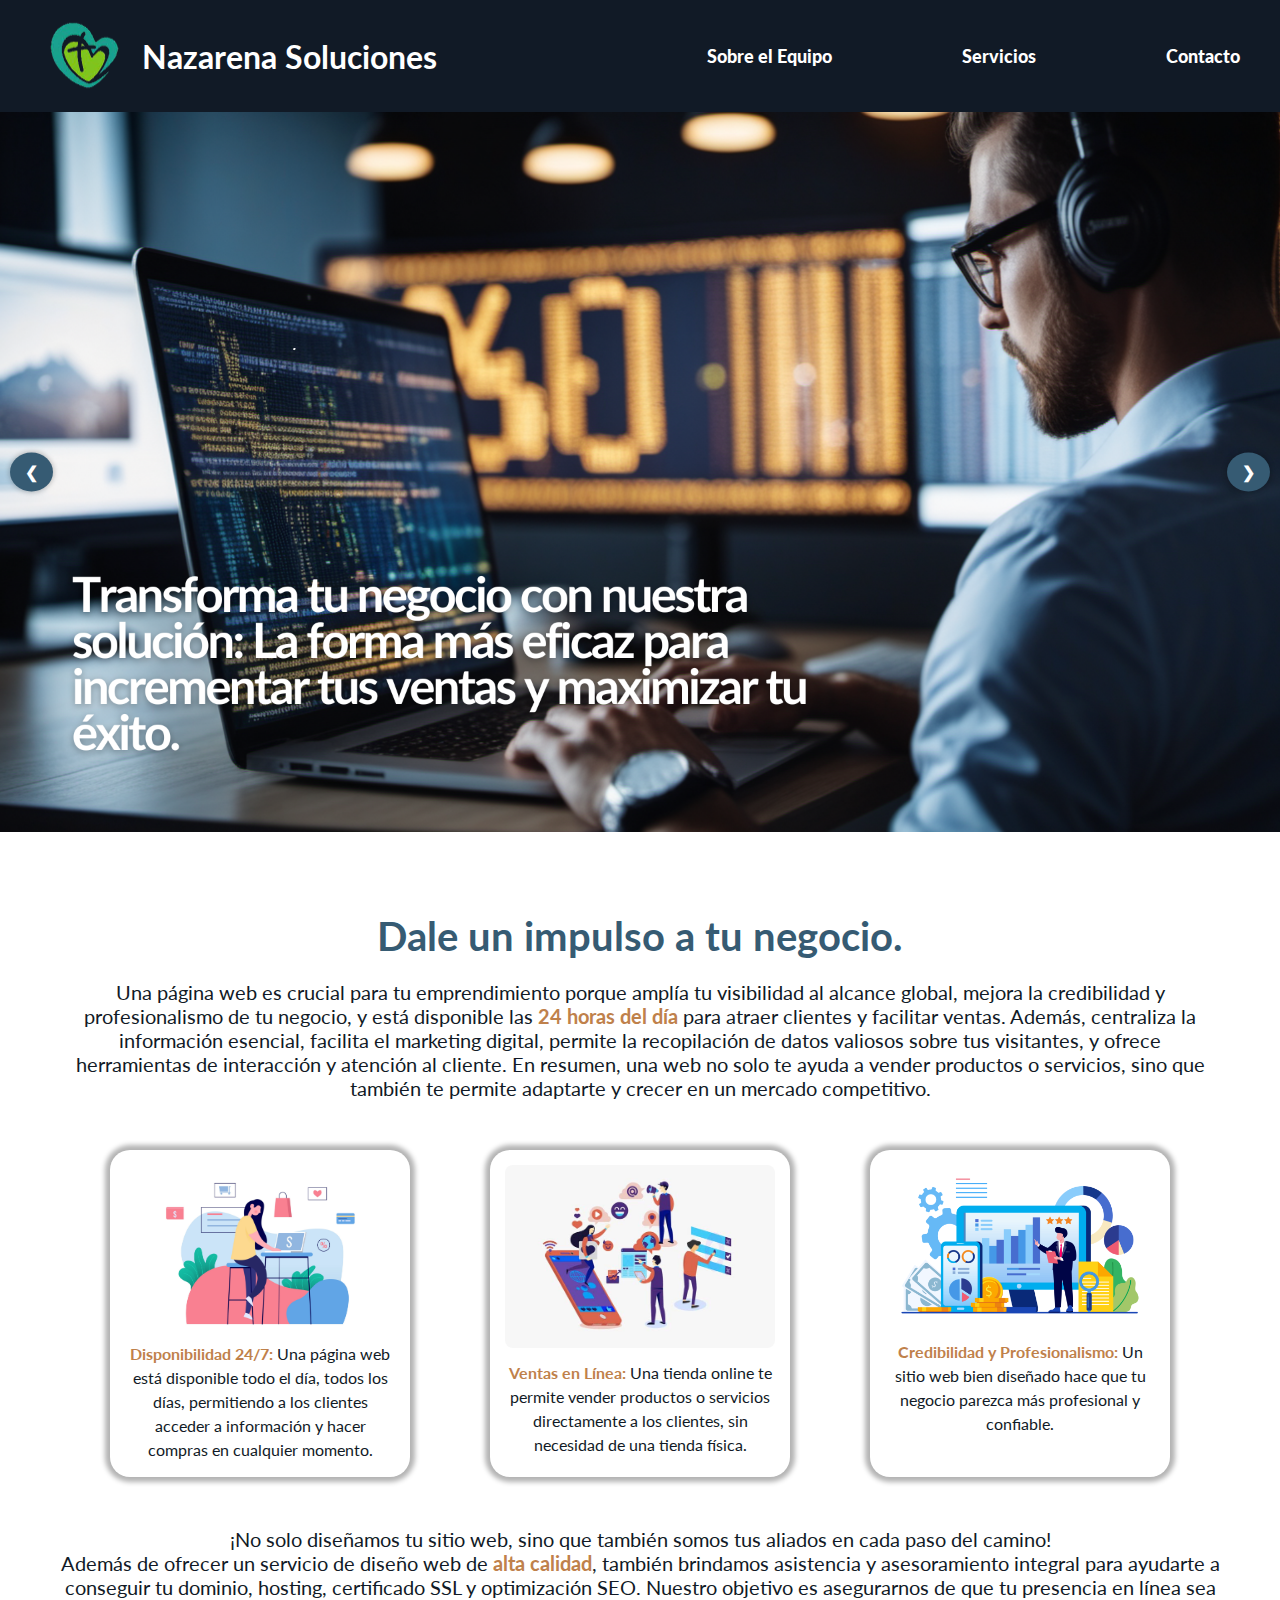
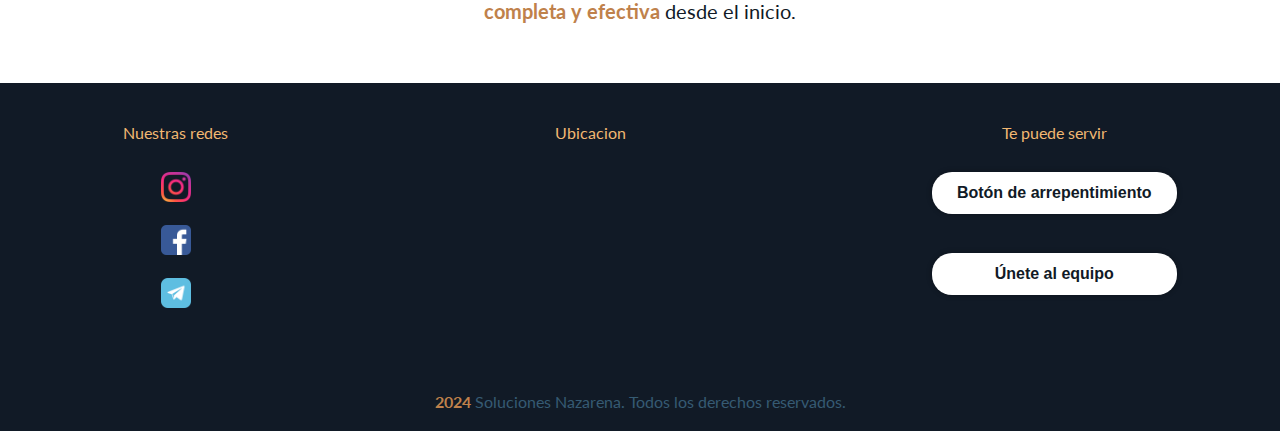
==== index.html @ 6511705c "first" ====
<!DOCTYPE html>
<html lang="en">
<head>
    <meta charset="UTF-8">
    <meta name="viewport" content="width=device-width, initial-scale=1.0">
    <title>Nazarena Soluciones</title>
    <link rel="stylesheet" href="styles/style.css">
    <link rel="stylesheet" href="https://cdnjs.cloudflare.com/ajax/libs/font-awesome/6.0.0-beta3/css/all.min.css">
    <link rel="preconnect" href="https://fonts.googleapis.com">
    <link rel="preconnect" href="https://fonts.gstatic.com" crossorigin>
    <link href="https://fonts.googleapis.com/css2?family=Lato:ital,wght@0,100;0,300;0,400;0,700;0,900;1,100;1,300;1,400;1,700;1,900&display=swap" rel="stylesheet">
</head>
<body>
    <header class="header-page">
        <div class="logo">
            <img class="img-logo" src="assets/icons/output-onlinepngtools.png" alt="">
            <a class="title-logo" href="index.html">
                <h1>Nazarena Soluciones</h1>
            </a>
        </div>
        <nav class="navbar">
            <ul class="list-navbar">
                <li class="item-list-navbar">
                    <a href="pages/about-us.html">Sobre el Equipo</a>
                </li>
                <li class="item-list-navbar">
                    <a href="pages/services.html">Servicios</a>
                </li>
                <li class="item-list-navbar">
                    <a href="pages/contact.html">Contacto</a>
                </li>
            </ul>
        </nav>
    </header>
    <main>
        <div class="carousel">
            <div class="carousel-images">
                <img src="assets/imgs/1carousel.png" alt="Imagen 1">
                <img src="assets/imgs/2carousel.png" alt="Imagen 2">
                <img src="assets/imgs/3carousel.png" alt="Imagen 3">
            </div>
            <button class="prev" onclick="moveSlide(-1)">&#10094;</button>
            <button class="next" onclick="moveSlide(1)">&#10095;</button>
        </div>
        <section class="info-side">
            <h2 class="info-title">Dale un impulso a tu negocio.</h2>
            <p class="description-info">Una página web es crucial para tu emprendimiento porque amplía tu visibilidad al alcance global, mejora la credibilidad y profesionalismo de tu negocio, y está disponible las <span class="text-valor">24 horas del día</span> para atraer clientes y facilitar ventas. Además, centraliza la información esencial, facilita el marketing digital, permite la recopilación de datos valiosos sobre tus visitantes, y ofrece herramientas de interacción y atención al cliente. En resumen, una web no solo te ayuda a vender productos o servicios, sino que también te permite adaptarte y crecer en un mercado competitivo.</p>
            <div class="card-container">
                <div class="card-info">
                    <img class="img-info" src="assets/imgs/icono24.jpg" alt="Codigo html">
                    <p><span class="text-valor">Disponibilidad 24/7:</span> Una página web está disponible todo el día, todos los días, permitiendo a los clientes acceder a información y hacer compras en cualquier momento.</p>
                </div>
                <div class="card-info">
                    <img class="img-info" src="assets/imgs/iconoonline.jpg" alt="Estilos css">
                    <p><span class="text-valor">Ventas en Línea:</span> Una tienda online te permite vender productos o servicios directamente a los clientes, sin necesidad de una tienda física.</p>
                </div>
                <div class="card-info">
                    <img class="img-info" src="assets/imgs/iconoprof.png" alt="Funcionalidades">
                    <p><span class="text-valor">Credibilidad y Profesionalismo:</span> Un sitio web bien diseñado hace que tu negocio parezca más profesional y confiable.</p>
                </div>
            </div>
            <p class="description-info other-info">¡No solo diseñamos tu sitio web, sino que también somos tus aliados en cada paso del camino! <br> Además de ofrecer un servicio de diseño web de <span class="text-valor">alta calidad</span>, también brindamos asistencia y asesoramiento integral para ayudarte a conseguir tu dominio, hosting, certificado SSL y optimización SEO. Nuestro objetivo es asegurarnos de que tu presencia en línea sea <span class="text-valor">completa y efectiva</span> desde el inicio.</p>
        </section>
    </main>
    <footer class="footer-page">
        <div class="footer-container">
            <ul class="list-footer">
                <li class="list-item-footer list-query">
                    <p class="our-webs">Nuestras redes</p>
                    <div class="list-special">
                        <i class="icon-redes">
                            <a href="https://www.instagram.com" target="_blank">
                            <img class="icon-img" src="./assets/icons/1298747_instagram_brand_logo_social media_icon.png" alt="Instagram" />
                            </a>
                        </i>
                        <i class="icon-redes">
                            <a href="https://www.facebook.com" target="_blank">
                            <img class="icon-img" src="./assets/icons/4102573_applications_facebook_media_social_icon.png" alt="Facebook" />
                            </a>
                        </i>
                        <i class="icon-redes">
                            <a href="https://telegram.org" target="_blank">
                            <img class="icon-img" src="./assets/icons/2609571_chat_media_social_telegram_icon.png" alt="Telegram" />
                            </a>
                        </i>
                    </div>
                </li>
                <li class="list-item-footer">
                    <p>Ubicacion</p>
                    <iframe src="https://www.google.com/maps/embed?pb=!1m14!1m8!1m3!1d13103.807642523027!2d-58.2854194!3d-34.8071517!3m2!1i1024!2i768!4f13.1!3m3!1m2!1s0x95a32be0dcbcda1f%3A0x1e990c2d30fa0348!2sLa%20Nazarena%2C%20Centro%20de%20Desarrollo%20Humano!5e0!3m2!1ses-419!2sar!4v1726162900523!5m2!1ses-419!2sar" width="350" height="200" allowfullscreen="" loading="lazy" referrerpolicy="no-referrer-when-downgrade" style="border-radius: 20px; border-style: none;"></iframe>
                </li>
                <li class="list-item-footer">
                    <p>Te puede servir</p>
                    <button id="open-modal">Botón de arrepentimiento</button><br>
                    <button id="open-cv-modal">Únete al equipo</button>
                    <div id="modal" class="modal">
                        <div class="modal-content">
                            <span class="close">&times;</span>
                            <h2 class="btn-form-title">Contáctanos</h2>
                            <form id="contact-form-btn">
                                <label for="email">Email:</label>
                                <input type="email" id="email" name="email" required>
                                <label for="message">Mensaje:</label>
                                <textarea id="message" name="message" required></textarea>
                                <button type="submit">Enviar</button>
                            </form>
                        </div>
                    </div>
                    <div id="cv-modal" class="modal">
                        <div class="modal-content">
                            <span class="close">&times;</span>
                            <h2 class="btn-form-title">¡Súmate!</h2>
                            <form id="contact-form-btn">
                                <label for="email">Email:</label>
                                <input type="email" id="cv-email" name="email" required>
                                <label for="upload">Cargar Currículum:</label>
                                <input type="file" id="upload" name="cv-upload" accept=".pdf,.doc,.docx" required>
                                <button type="submit">Enviar</button>
                            </form>
                        </div>
                    </div>
                </li>
            </ul>
            <p class="copyright"><span class="text-valor">2024</span> Soluciones Nazarena. Todos los derechos reservados.</p>
        </div>
    </footer>
    <script src="js/script.js"></script>
</body>
</html>
---- styles/style.css ----
:root {
  --color1: #111A26;
  --color2: #365B73;
  --color3: #F2B872;
  --color4: #BF814B;
  --color5: #FFF;
  --color6: #000;
}

* {
  margin: 0;
  padding: 0;
  box-sizing: border-box;
}

body {
  font-family: "Lato", sans-serif;
  background-color: var(--color5);
  width: 100%;
}

.header-page {
  background-color: var(--color1);
}

.footer-page {
  background-color: var(--color1);
}

.header-page {
  display: flex;
  justify-content: space-between;
  padding: 20px;
  padding-bottom: 0;
  padding-top: 0;
}

.logo {
  display: flex;
  align-items: center;
}

.logo a {
  color: var(--color5);
  text-decoration: none;
  font-weight: 900;
  transition: color 0.3s ease;
}
.logo a:hover {
  color: var(--color3);
}

.img-logo {
  width: 7em;
  height: 7em;
  margin-left: 10px;
}

.navbar {
  display: flex;
  align-items: center;
}

.list-navbar {
  display: flex;
  gap: 90px;
  list-style-type: none;
  width: 100%;
}

.list-navbar a {
  text-decoration: none;
  color: var(--color5);
  font-weight: 900;
  padding: 10px 20px;
  transition: color 0.3s ease;
  font-size: large;
  display: flex;
}
.list-navbar a:hover {
  color: var(--color4);
}

.carousel {
  position: relative;
  margin: auto;
  overflow: hidden;
  width: 100%;
}

.carousel-images {
  display: flex;
  transition: transform 0.5s ease-in-out;
  width: 100%;
}

.carousel-images img {
  width: 100%;
  flex-shrink: 0;
  object-fit: cover;
  height: auto;
}

.carousel button {
  position: absolute;
  top: 50%;
  background-color: var(--color2);
  color: var(--color5);
  border: none;
  border-radius: 50%;
  cursor: pointer;
  padding: 10px 15px;
  transform: translateY(-50%);
  transition: transform 0.3s ease;
  transition: background-color 0.3s ease;
}
.carousel button:hover {
  transform: scale(1.1) translateY(-5px);
  background-color: var(--color3);
}

.prev {
  left: 10px;
}

.next {
  right: 10px;
}

.info-side {
  background-color: var(--color5);
  padding: 30px;
  margin: 30px;
}

.info-side h2, h2 {
  color: var(--color2);
  text-align: center;
  margin: 20px 0;
  font-size: 40px;
}
.info-side p {
  text-align: center;
  color: var(--color1);
}

.other-info {
  margin-top: 30px
}

.card-container {
  display: flex;
  flex-wrap: wrap;
  gap: 20px;
  padding: 20px;
  justify-content: space-around;
}

.card-info {
  background-color: var(--color5);
  max-width: 300px;
  padding: 15px;
  text-align: center;
  transition: transform 0.3s ease, box-shadow 0.3s ease;
  box-shadow: 0px 0px 5px 5px rgba(0, 0, 0, 0.3);
  border: 0px solid var(--color2);
  border-radius: 20px;
  margin-top: 30px;
}

.card-info:hover {
  transform: translateY(-5px);
}

.img-info {
  width: 100%;
  height: auto;
  border-radius: 8px;
  margin-bottom: 10px;
  border: none;
  
}

.card-info p {
  font-size: 16px;
  color: var(--color1);
  line-height: 1.5;
}

.description-info {
  font-size: 20px;
  text-align: center;
}

.text-valor {
  color: var(--color4);
  font-weight: 700;
}

.footer-page {
  padding: 20px;
}

.list-footer {
  display: flex;
  justify-content: space-around;
  align-items: flex-start;
}

.list-item-footer a {
  color: var(--color5);
  text-decoration: none;
  margin: 5px;
}

.list-item-footer p, .our-webs {
  color: var(--color3);
  margin: 20px;
}

.list-item-footer {
  list-style-type: none;
  text-align: center;
  display: flex;
  flex-direction: column;
  gap: 10px;
  align-items: stretch;
}
.copyright {
  text-align: center;
  margin-top: 20px;
  color: var(--color2);
}
.icon-img {
  width: 30px;
  height: 30px;
}


/* About Us */
.nosotros {
  margin: 30px;

  }
  
  .titulo-about {
    text-align: center;
    margin: 20px 0;
    font-size: 40px;
    margin-top: 20px;
    margin-bottom: 0;
  }
  
  .pessoas {
    padding: 30px;
  }
  .mision {
    display: flex;
    text-align: center;
    justify-content: center;
    flex-direction: column;
    padding: 20px;
  }

.mision-imagen {
  width: 90%;
  border-radius: 20px;
  object-fit: cover;
  height: 300px;
}
  .card-persona {   
    display: flex;
    text-align: center;
    align-items: center;
  }
  .card2 {
    flex-direction: row-reverse;
  }
  .sobre-mi {
   margin: 20px;
   padding: 20px;
   font-size: 20px;
   align-content: center;
  }
  .parrafo-mision {
    text-align: center;
    font-size: 20px;
  }
  .fragmento {
    padding: 20px;
  }
  .foto {
    border-radius: 50%;
    height: 200px;
    width: 200px;
    box-shadow: 0px 0px 5px 5px rgba(0, 0, 0, 0.3);
    border: 2px solid var(--color2);
    margin-right: 20px;
    margin-left: 20px;
}

.others {
  padding: 0;
  margin: 0;
}

.nombre {
  color: var(--color1);
  margin-top: 15px;
  font-size: 25px;
}
.edad-about {
  font-size: 20px;
}


*.cubo-contacto {
  display: flex;
  margin: 30px;
  align-content: center;
  align-items: center;
}

.box-especificaciones {
 width: 50%;
 margin: 20px;
 padding: 40px;
 text-align: center;
}

.box-especificaciones p {
  font-size: 20px;
  line-height: 1.5;
}

.por-elemento {
  display: flex;
  justify-content: center;
}

.box-formulario-de-contacto {
  width: 50%;
  margin-top: 40px;
  line-height: 1.5;
  padding: 20px;
  border-radius: 20px;
  box-shadow: 0px 0px 5px 5px rgba(0, 0, 0, 0.3);
}

.form-group {
  display: flex;
  align-items: center;
  margin-bottom: 8px;
  padding: 5px;
}

.buttonbutt {
  margin: 0 auto;
  text-align: center;
}

label {
  width: 50%;
  font-family: inherit;
}

input {
  width: 50%;
  margin-left: 5px;

}

.iconos-contacto {
  width: 30px;
  height: 30px;
}

.text-message {
  width: 50%;
}

*/



.form-group {
  display: flex;
  flex-direction: column;
  margin-bottom: 20px;
}

label {
  margin-bottom: 5px;
  font-weight: bold;
  color: var(--color1);
}

input[type="text"],
input[type="email"],
input[type="tel"],
textarea {
  padding: 12px;
  border: 1px solid var(--color2);
  border-radius: 10px;
  font-size: 16px;
  transition: border-color 0.3s ease;
}

input[type="text"]:focus,
input[type="email"]:focus,
input[type="tel"]:focus,
textarea:focus {
  border-color: var(--color3);
  outline: none;
}

input[type="file"] {
  margin-top: 5px;
  padding: 5px;
}

.text-message {
  resize: none;
}

.buttonbutt {
  text-align: center;
}

button {
  padding: 12px 25px;
  color: var(--color1);
  background-color: var(--color5);
  border: none;
  border-radius: 20px;
  cursor: pointer;
  font-weight: bold;
  transition: color 0.3s ease, transform 0.3s ease;
  font-size: 16px;
  box-shadow: 0px 0px 5px 1px rgba(0, 0, 0, 0.219);
}

button:hover {
  color: var(--color4);
  transform: translateY(-2px);
}

.list-special {
  display: flex;
  flex-direction: column;
  gap: 20px;
  
}

.content-container {
  display: flex;
  margin: 30px;
  padding: 10px;
  box-shadow: 0px 0px 5px 1px rgba(0, 0, 0, 0.219);
  border-radius: 20px;
  justify-content: center;
}

.gif-serv {
  display: flex;
  max-width: 300px; 
  margin: 20px;
  box-shadow: 0px 0px 5px 1px rgba(0, 0, 0, 0.219);
  border-radius: 20px;
  justify-content: center;
}

.gif-cont {
  display: flex;
  justify-content: center;
}

.title-serv1 {
  text-align: center;
  margin-right: 30px;
}
.title-serv2 {
  text-align: center;
  margin-left: 30px;
}
.serv-class {
  margin: 30px;
  text-align: center;
}
.text-container {
  padding: 10px;
}




@media (max-width: 800px) {
  iframe {
    width: 100%;
 }
 body {
  width: 100%;
 }
 .header-page {
  display: flex;
  flex-wrap: wrap;
 }
 .list-navbar {
  display: flex;
  flex-wrap: wrap;
  gap: 2px;
  justify-content: space-around;
 }
 .logo img{
  width: 60px;
  object-fit: contain;
 }
 .list-footer {
  display: flex;
  flex-direction: column;
  align-items: center;
 }
 .cubo-contacto {
  display: flex;
  flex-direction: column;
 }
 .card-persona {
  display: flex;
  flex-direction: column;
 }
 .header-page {
  display: flex;
  justify-content: center;
 }
 .info-side, .nosotros, .sobre-mi, .fragmento, .mision {
  padding: 0;
  margin: 10px;
 }
 .card-container {
  flex-wrap: wrap;
 }
.list-query {
  display: flex;
}
.list-special {
  flex-direction: row;
}
.description-info {
  text-align: left;
  margin: 30px;
}
.info-side p {
  text-align: left;
}
.box-especificaciones {
  padding: 0;
  width: 100%;
}
.box-formulario-de-contacto {
  width: 100%;
}
.text-contact {
  text-align: left;
}
.btn-form-title {
  font-size: 20px;
}
.modal-content {
  margin: auto;
}
.content-container {
  flex-direction: column;
  align-items: center;
  margin: 10px 5px;
}
.serv-class {
  margin: 5px;
}
.query-cont {
  display: flex;
  flex-direction: column-reverse;
  margin: 5px;
}
.title-serv1, .title-serv2 {
  display: flex;
  text-align: center;
  justify-content: center;
  font-size: 30px;
  margin: 0px;
  margin-bottom: 10px;
}
.gif-serv {
  display: flex;
  justify-content: center;
  margin: 5px;
  width: 100%;
}
.text-container {
  font-size: 15px;
  padding: 10px;
  margin: 5px;
}
}

/*VENTANA BOTONES*/

.modal {
  display: none;
  position: fixed; 
  z-index: 1; 
  left: 0;
  top: 0;
  width: 100%; 
  height: 100%; 
  overflow: auto; 
  background-color: rgba(0, 0, 0, 0.4); 
}

.modal-content {
  background-color: #fefefe;
  margin: 15% auto; 
  padding: 20px;
  border: 1px solid #888;
  width: 50%;
  border-radius: 20px;
}

.btn-form-title {
  margin: 0;
}

#contact-form-btn {
  display: flex;
  flex-direction: column;
  text-align: left;
  margin: 20px;
}

#contact-form-btn button {
  display: flex;
  justify-content: center;
  margin: 20px;
}

.close {
  color: #aaa;
  float: right;
  font-size: 28px;
  font-weight: bold;
}

.close:hover, .close:focus {
  color: black;
  text-decoration: none;
  cursor: pointer;
}
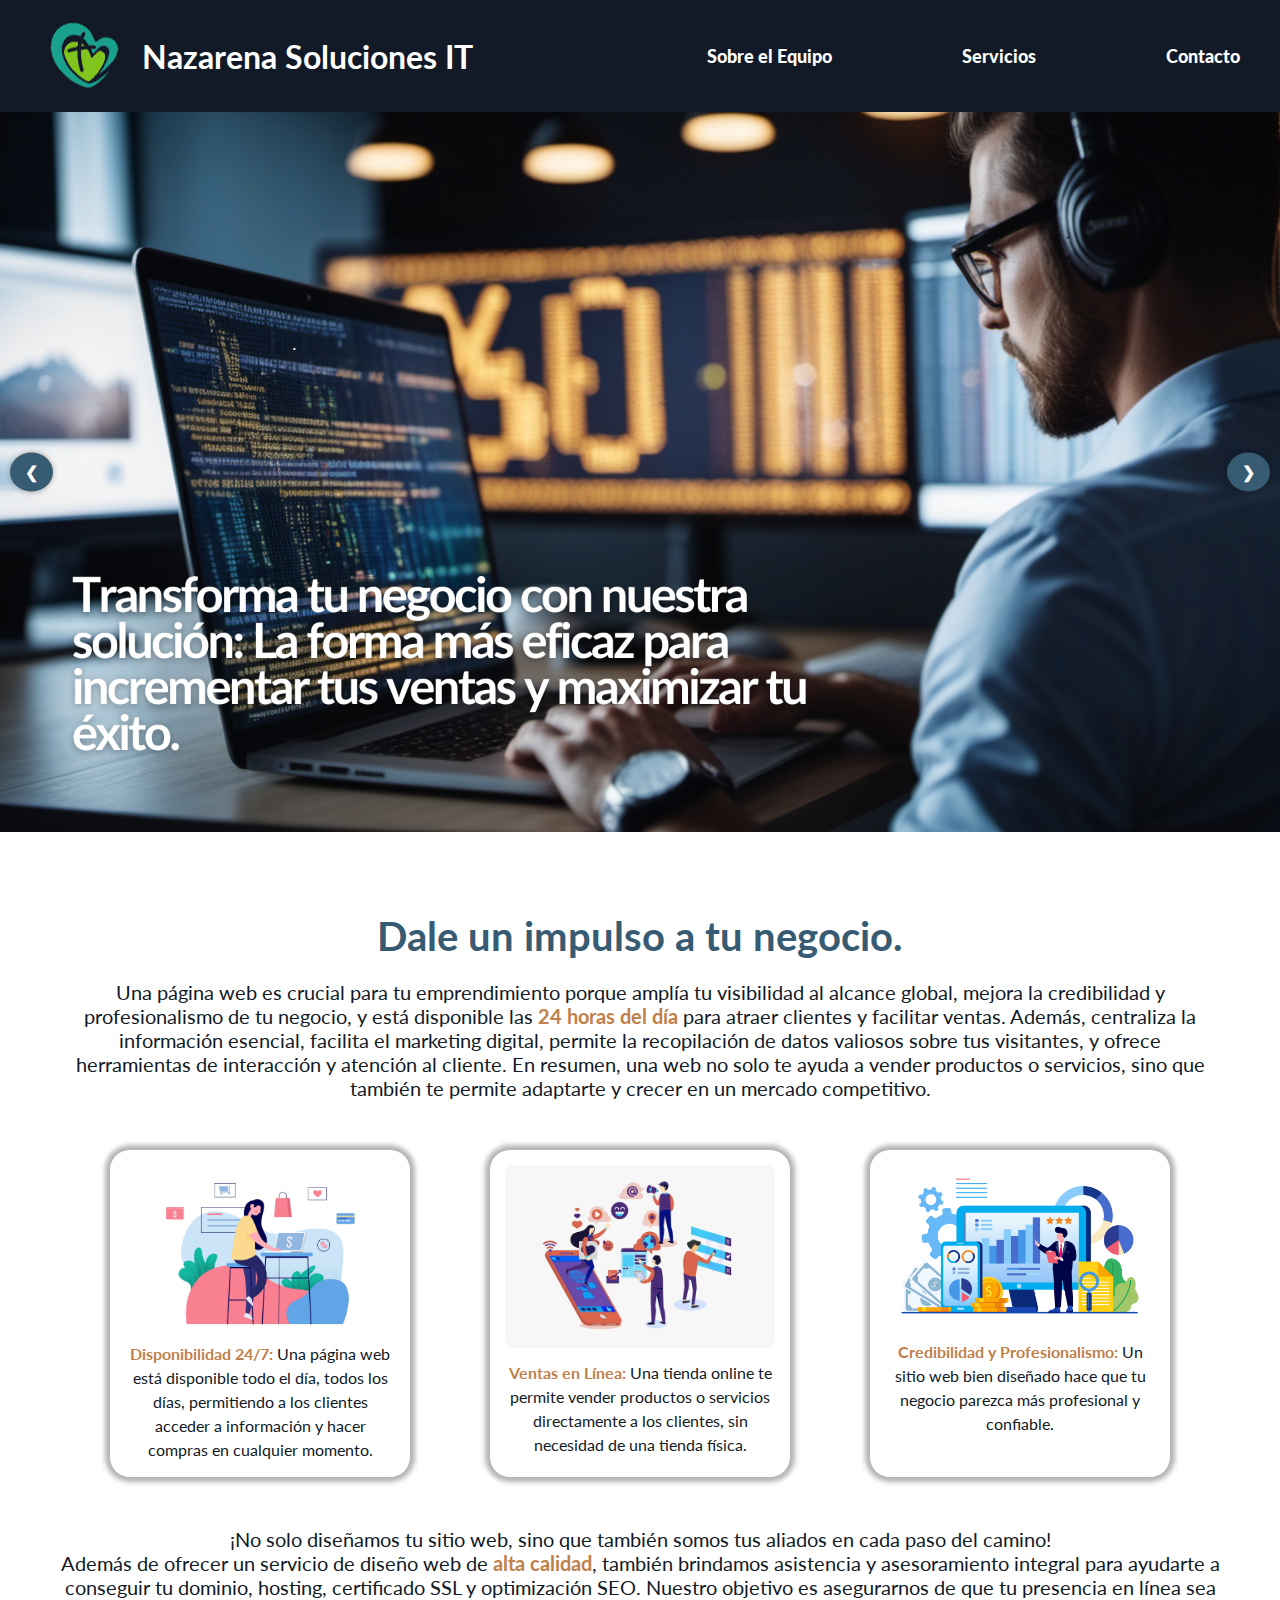
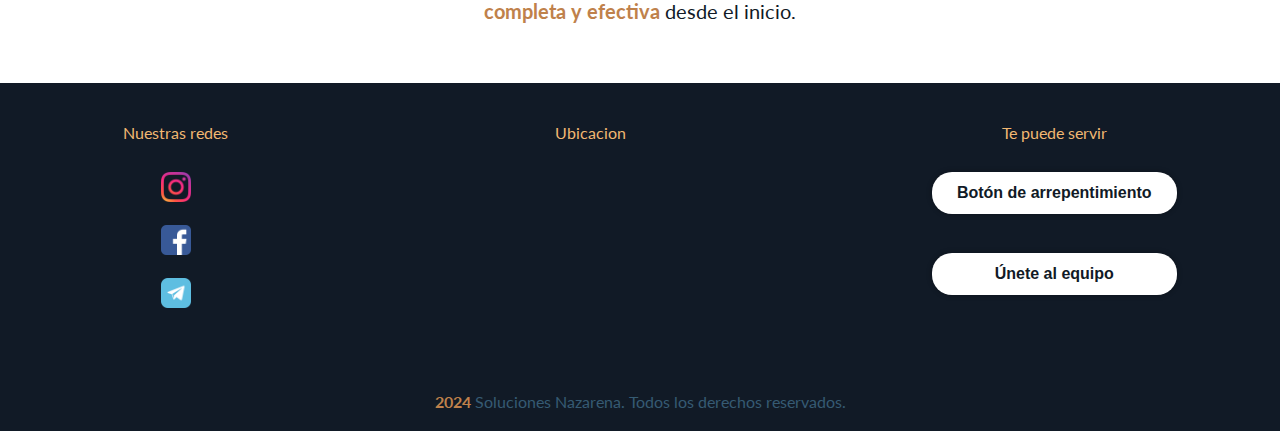
==== commit 3727d06b: "changetest" ====
--- a/index.html
+++ b/index.html
@@ -8,6 +8,7 @@
     <link rel="stylesheet" href="https://cdnjs.cloudflare.com/ajax/libs/font-awesome/6.0.0-beta3/css/all.min.css">
     <link rel="preconnect" href="https://fonts.googleapis.com">
     <link rel="preconnect" href="https://fonts.gstatic.com" crossorigin>
+    <link rel="shortcut icon" href="./assets/icons/output-onlinepngtools.png" type="image/x-icon">
     <link href="https://fonts.googleapis.com/css2?family=Lato:ital,wght@0,100;0,300;0,400;0,700;0,900;1,100;1,300;1,400;1,700;1,900&display=swap" rel="stylesheet">
 </head>
 <body>
@@ -15,7 +16,7 @@
         <div class="logo">
             <img class="img-logo" src="assets/icons/output-onlinepngtools.png" alt="">
             <a class="title-logo" href="index.html">
-                <h1>Nazarena Soluciones</h1>
+                <h1>Nazarena Soluciones IT</h1>
             </a>
         </div>
         <nav class="navbar">
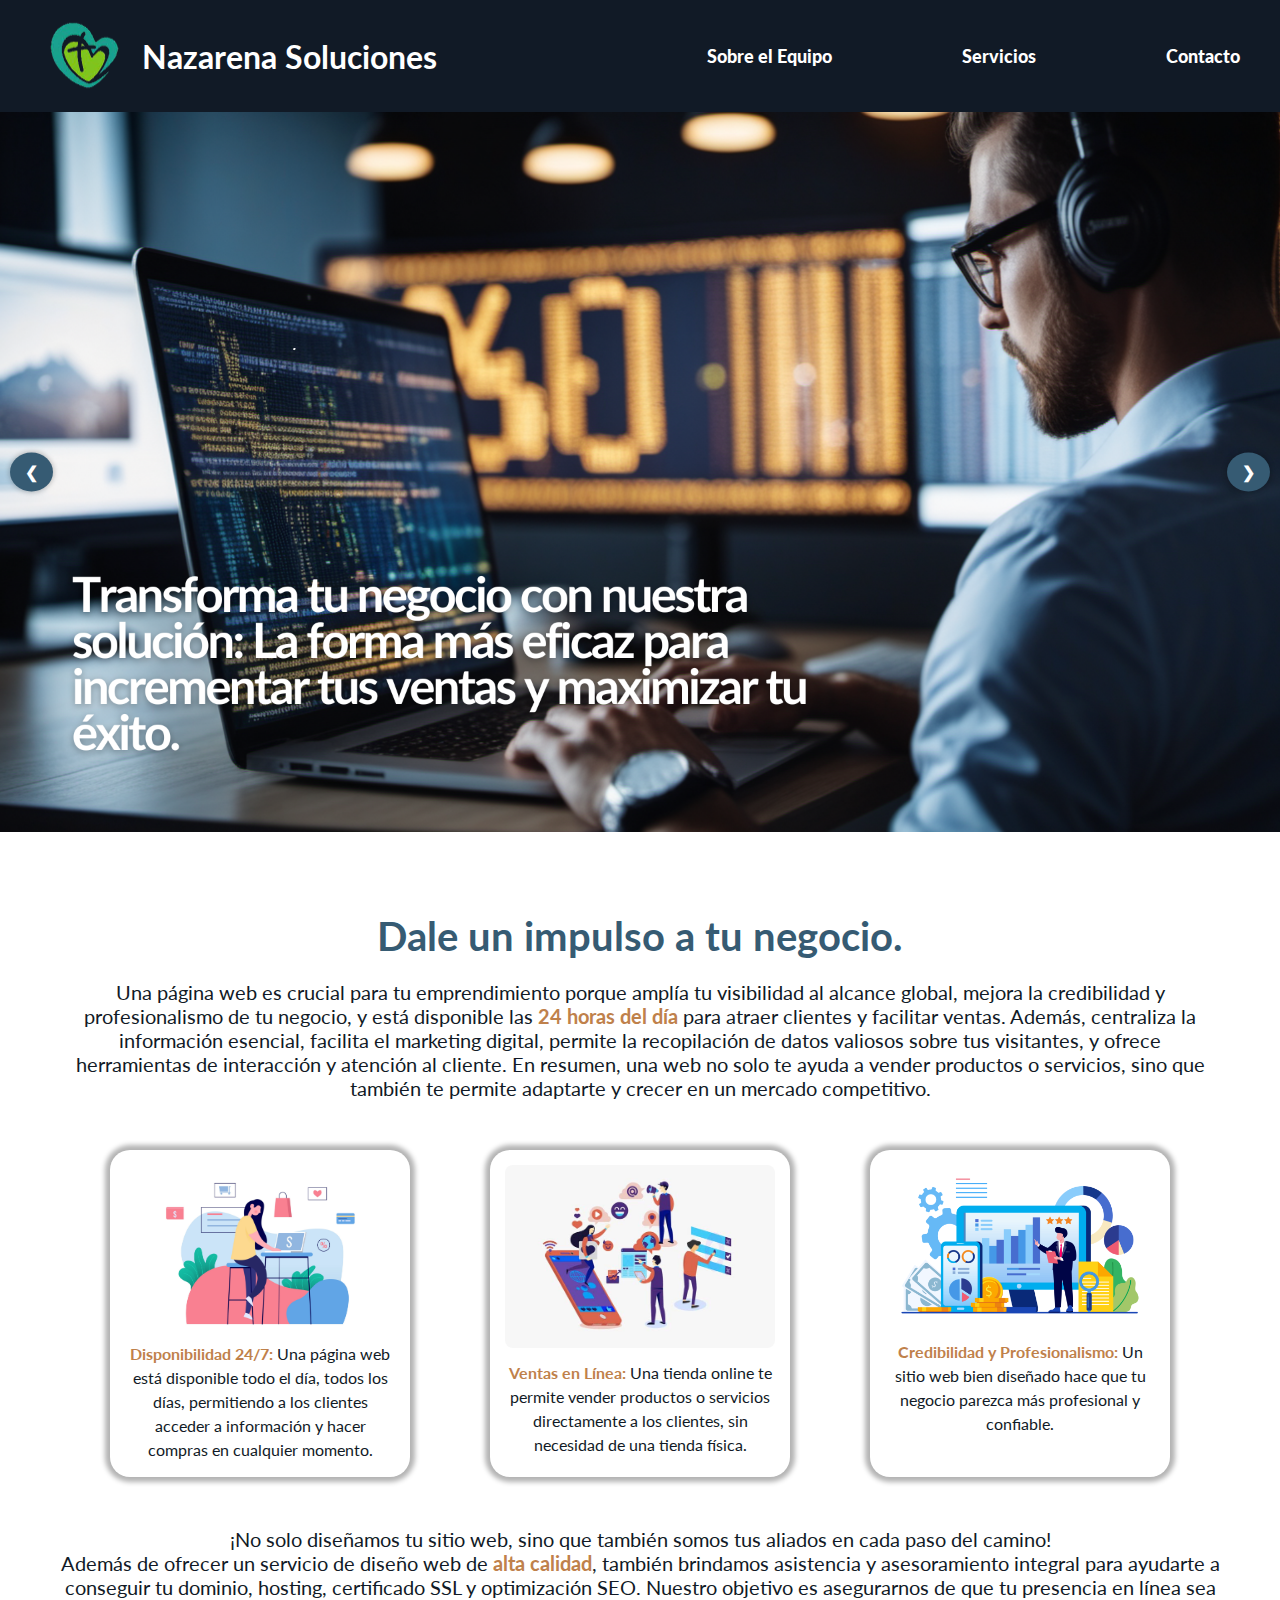
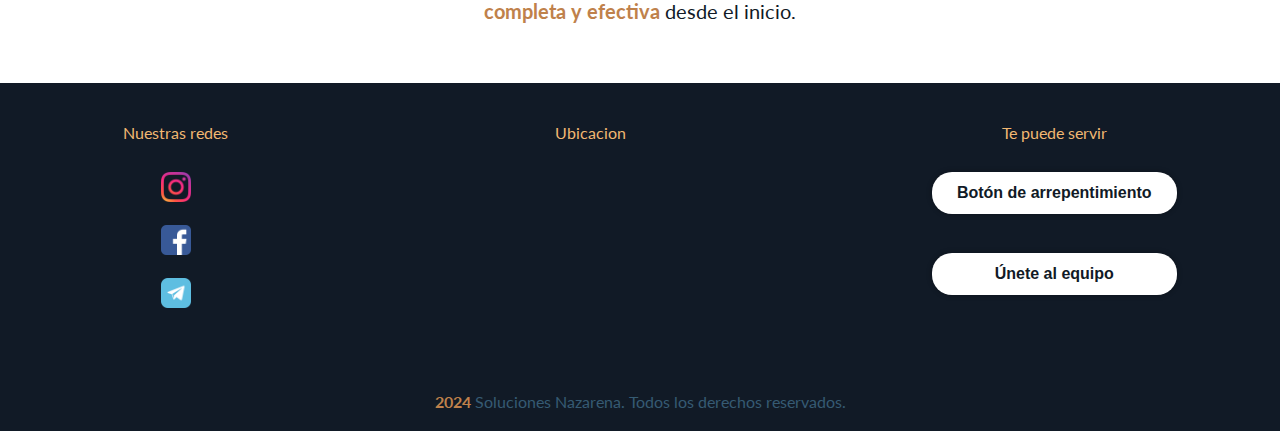
==== commit e6c25d2a: "changetestreverse" ====
--- a/index.html
+++ b/index.html
@@ -16,7 +16,7 @@
         <div class="logo">
             <img class="img-logo" src="assets/icons/output-onlinepngtools.png" alt="">
             <a class="title-logo" href="index.html">
-                <h1>Nazarena Soluciones IT</h1>
+                <h1>Nazarena Soluciones</h1>
             </a>
         </div>
         <nav class="navbar">
